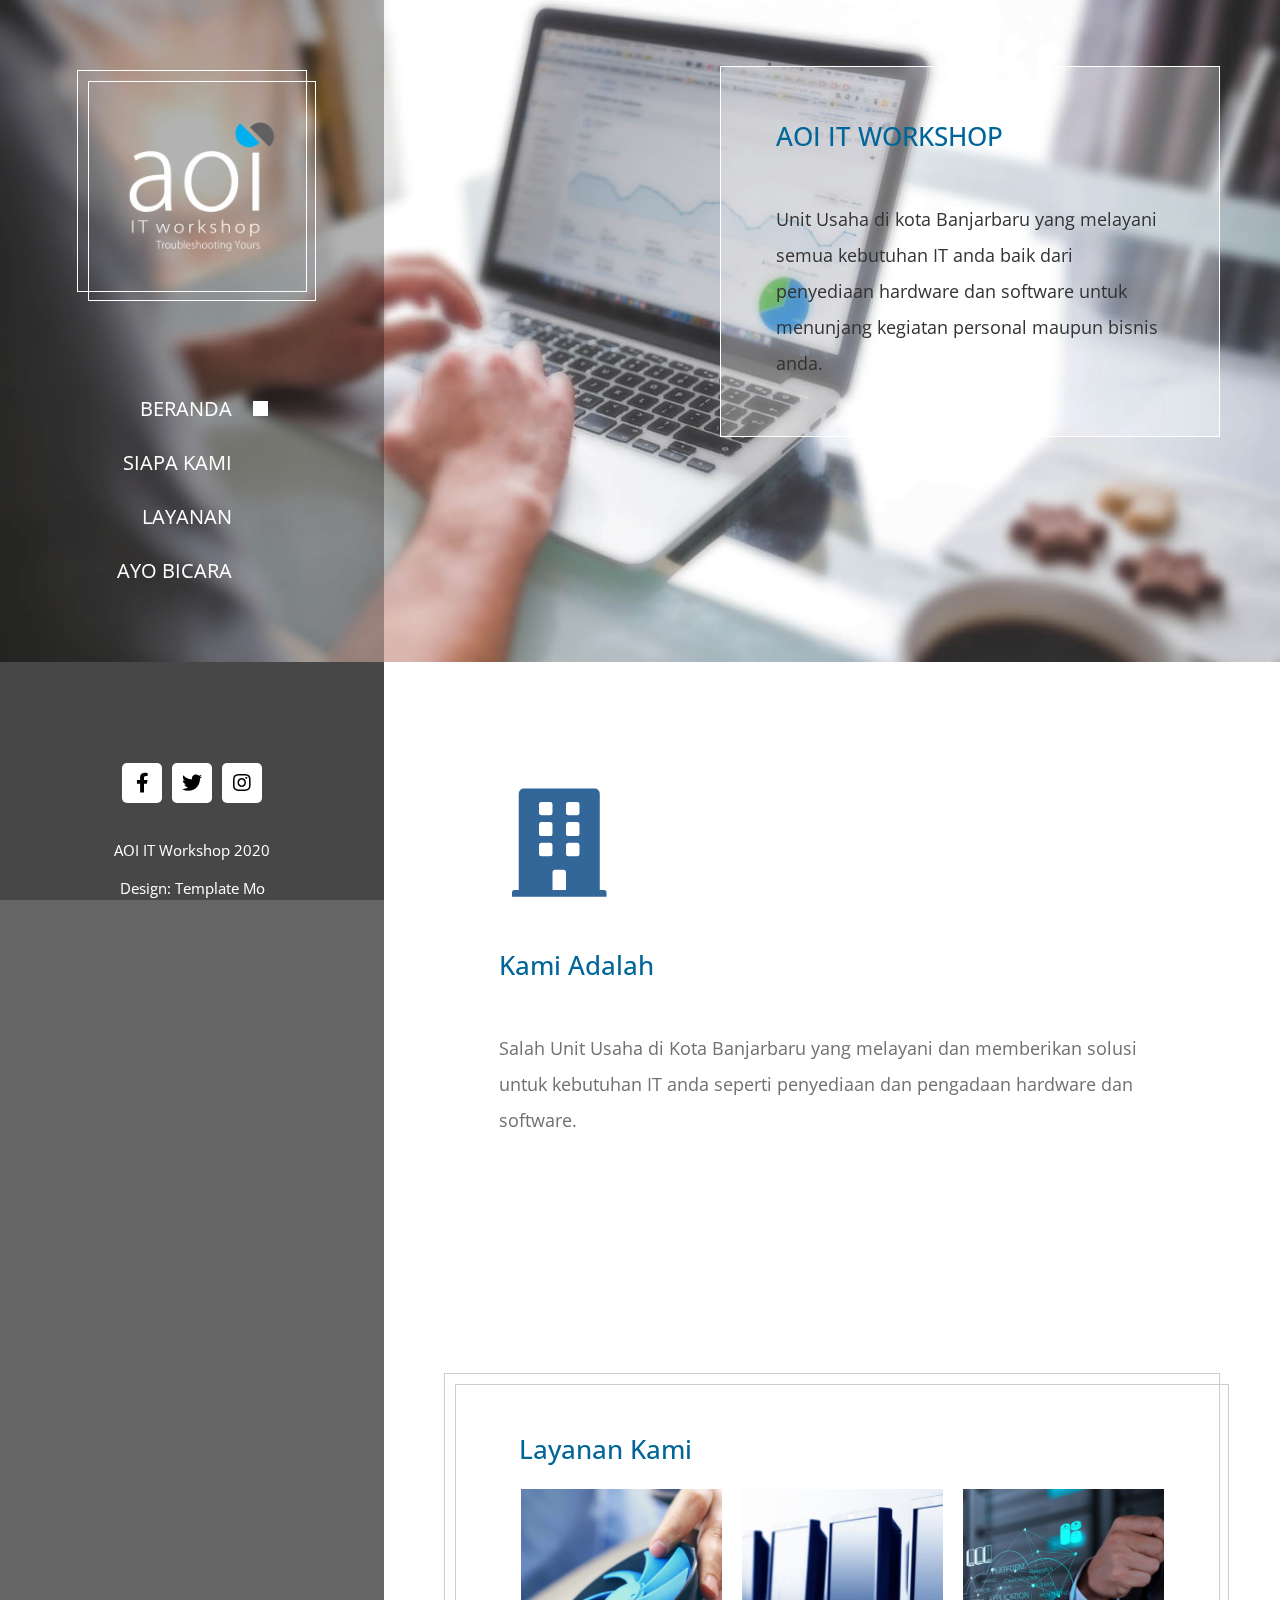
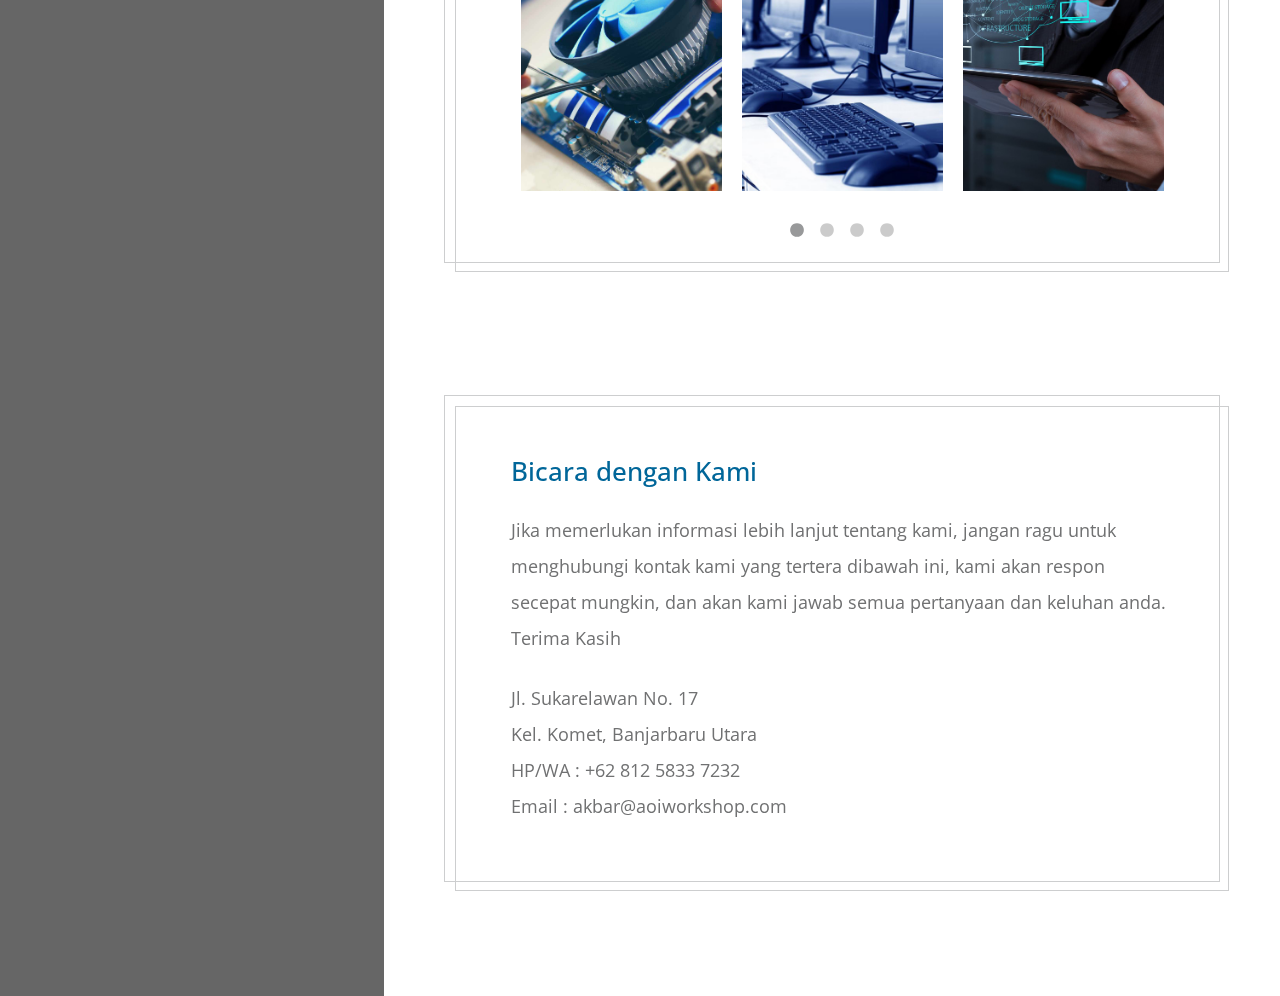
==== aoi2/index.html @ 2fe7e479 "aoi2" ====
<!DOCTYPE html>
<html lang="en">
  <head>
    <link rel="icon" type="image/png" href="img/logo.png">
    <meta charset="UTF-8" />
    <meta name="viewport" content="width=device-width, initial-scale=1.0" />
    <meta http-equiv="X-UA-Compatible" content="ie=edge" />

    <title>AOI IT Workshop</title>
<!--
DREAM PULSE
https://templatemo.com/tm-536-dream-pulse
-->
    <link rel="stylesheet" href="https://fonts.googleapis.com/css?family=Open+Sans:400,600" />
    <link rel="stylesheet" href="css/all.min.css" />
    <link rel="stylesheet" href="css/bootstrap.min.css" />
    <link rel="stylesheet" href="slick/slick.css"/>    
    <link rel="stylesheet" href="slick/slick-theme.css"/>    
    <link rel="stylesheet" href="css/magnific-popup.css">
    <link rel="stylesheet" href="css/templatemo-dream-pulse.css" />
  </head>
  <body>
    <main class="container-fluid">
      <div class="row">        
          <nav id="tmSidebar" class="tm-bg-black-transparent tm-sidebar">
            <button class="navbar-toggler" type="button" aria-label="Toggle navigation">
              <i class="fas fa-bars"></i>
            </button>
            <div class="tm-sidebar-sticky">
              <div class="tm-brand-box">
                <div class="tm-double-border-1">
                  <div class="tm-double-border-2">
                    <h1 class="tm-brand text-uppercase"><img src="img/logo.png" width="150" height="150" /></h1>
                  </div>
                </div>
              </div>

              <ul id="tmMainNav" class="nav flex-column text-uppercase text-right tm-main-nav">
                <li class="nav-item">
                  <a href="#beranda" class="nav-link active">
                    <span class="d-inline-block mr-3">Beranda</span>
                    <span class="d-inline-block tm-white-rect"></span>
                  </a>
                </li>
                <li class="nav-item">
                  <a href="#tentang" class="nav-link">
                    <span class="d-inline-block mr-3">Siapa Kami</span>
                    <span class="d-inline-block tm-white-rect"></span>
                  </a>
                </li>
                <li class="nav-item">
                  <a href="#layanan" class="nav-link">
                    <span class="d-inline-block mr-3">Layanan</span>
                    <span class="d-inline-block tm-white-rect"></span>
                  </a>
                </li>
                <li class="nav-item">
                  <a href="#bicara" class="nav-link">
                    <span class="d-inline-block mr-3">Ayo Bicara</span>
                    <span class="d-inline-block tm-white-rect"></span>
                  </a>
                </li>
              </ul>
              <ul class="nav flex-row tm-social-links">
                <li class="nav-item">
                  <a href="https://www.facebook.com/aoiitworkshop/" class="nav-link tm-social-link">
                    <i class="fab fa-facebook-f"></i>
                  </a>
                </li>
                <li class="nav-item">
                  <a href="https://twitter.com/AOIITWorkshop" class="nav-link tm-social-link">
                    <i class="fab fa-twitter"></i>
                  </a>
                </li>
                <li class="nav-item">
                  <a href="https://www.instagram.com/aoiworkshop/" class="nav-link tm-social-link">
                    <i class="fab fa-instagram"></i>
                  </a>
                </li>
              </ul>
              <footer class="text-center text-white small">
                <p class="mb--0 mb-2">AOI IT Workshop 2020</p>
                <p class="mb-0">Design:
                  <a rel="nofollow" href="https://templatemo.com" class="tm-footer-link">Template Mo</a>
                </p>
              </footer>
            </div>
          </nav>
          
          <main role="main" class="ml-sm-auto col-12">
            <div
              class="parallax-window"
              data-parallax="scroll"
              data-image-src="img/dream-pulse-header.jpg">
              <div class="tm-section-wrap">
                <section id="beranda" class="tm-section">
                    <div class="tm-bg-white-transparent tm-intro">
                        <h2 class="tm-section-title mb-5 text-uppercase tm-color-primary">AOI IT Workshop</h2>
                        <p class="mb-0 tm-color-gray">
                          Unit Usaha di kota Banjarbaru yang melayani semua kebutuhan IT anda baik dari penyediaan hardware dan software untuk menunjang kegiatan personal maupun bisnis anda.
                        </p>
                    </div>              
                </section>
            </div>            
          </div>

          <div class="tm-section-wrap bg-white">
            <section id="tentang" class="row tm-section">
              <div class="col-xl-12">
                <div class="tm-section-half">    
                    <div><i class="fas fa-6x fa-building mb-5 tm-section-icon"></i></div>                        
                    <h2 class="tm-section-title tm-color-primary mb-5">Kami Adalah</h2>
                    <p class="mb-5">
                      Salah Unit Usaha di Kota Banjarbaru yang melayani dan memberikan solusi untuk kebutuhan IT anda seperti penyediaan dan pengadaan hardware dan software.
                    </p>
                    <p>
                      
                      
                    </p>
                </div>
              </div>
              <!-- <div class="col-xl-6">
                <div class="tm-section-half">
                    <div><i class="far fa-6x fa-building mb-5 tm-section-icon"></i></div>
                    <h2 class="tm-section-title tm-color-primary mb-5">Company Profile</h2>
                    <p class="mb-5">
                      You can use this template for your commercial websites or for your clients. 
                      You are NOT allowed to re-post this template as a downloadable ZIP file 
                      on your template collection sites. It is illegal.
                    </p>
                    <p>
                      Suspendisse fermentum orci eget lorem euismod suscipit. Morbi
                      condimentum odio metus, at finibus dolor sollicitudin quis.
                      Curabitur eu congue erat.
                    </p>
                </div>
              </div> -->
            </section>
          </div>
            
          <div class="tm-section-wrap bg-white">
            <section id="layanan" class="row tm-section">
              <div class="col-12">
                <div class="w-100 tm-double-border-1 tm-border-gray">
                    <div class="tm-double-border-2 tm-border-gray tm-box-pad">
                      <div class="tm-gallery-wrap">
                          <h2 class="tm-color-primary tm-section-title mb-4 ml-2">Layanan Kami</h2>
                          <div class="tm-gallery">
                            <div class="tm-gallery-item">
                              <figure class="effect-bubba">
                                <img src="img/gallery/01.jpg" alt="Our Work Image" class="img-fluid">
                                <figcaption>
                                  <h2>Jasa <span>Teknisi</span></h2>
                                  <p>Melayani jasa perbaikan komputer dan barang IT anda yang lain.</p>
                                  <a href="img/gallery/01.jpg">View more</a>
                                </figcaption>
                              </figure>
                            </div>
                            <div class="tm-gallery-item">                        
                              <figure class="effect-bubba">
                                <img src="img/gallery/02.jpg" alt="Our Work Image" class="img-fluid">
                                <figcaption>
                                  <h2><span>Hardware</span></h2>
                                  <p> Melayani kebutuhan dalam bentuk penyediaan hardware</p>
                                  <a href="img/gallery/02.jpg">View more</a>
                                </figcaption>
                              </figure>
                            </div>
                            <div class="tm-gallery-item">
                              <figure class="effect-bubba">
                                <img src="img/gallery/03.jpg" alt="Our Work Image" class="img-fluid">
                                <figcaption>
                                  <h2> <span>Software</span></h2>
                                  <p>Pembuatan software untuk keperluan personal atau institusi anda</p>
                                  <a href="img/gallery/03.jpg">View more</a>
                                </figcaption>
                              </figure>
                            </div>
                            <div class="tm-gallery-item">
                              <figure class="effect-bubba">
                                <img src="img/gallery/04.jpg" alt="Our Work Image" class="img-fluid">
                                <figcaption>
                                  <h2><span>Konsultasi</span></h2>
                                  <p>Melayani jasa panggilan untuk konsultasi maupun reparasi ditempat anda</p>
                                  <a href="img/gallery/04.jpg">View more</a>
                                </figcaption>
                              </figure>
                            </div>

                          </div>
                      </div>                        
                    </div>                  
                  </div>     
              </div>         
            </section>
          </div>
            
          <div class="tm-section-wrap bg-white">
            <section id="bicara" class="row tm-section">
                <div class="col-xl-12 mb-5">
                  <div class="tm-double-border-1 tm-border-gray">
                    <div class="tm-double-border-2 tm-border-gray tm-box-pad">
                        <h2 class="tm-color-primary tm-section-title mb-4">Bicara dengan Kami</h2>
                        <p class="mb-4">
                          Jika memerlukan informasi lebih lanjut tentang kami, jangan ragu untuk menghubungi kontak kami yang tertera dibawah ini, kami akan respon secepat mungkin, dan akan kami jawab semua pertanyaan dan keluhan anda.
                          Terima Kasih
                        </p>
                        <p class="mb-3">
                          Jl. Sukarelawan No. 17<br>
                          Kel. Komet, Banjarbaru Utara<br>
                          HP/WA : +62 812 5833 7232 <br>
                          Email : akbar@aoiworkshop.com
                        </p>
                    </div>                    
                  </div>                  
                </div>
                <!-- <div class="col-xl-6 mb-5">
                  <div class="tm-contact-form-wrap">
                    <form action="" method="POST" class="tm-contact-form">
                        <div class="form-group">
                          <input type="text" id="contact_name" name="contact_name" class="form-control rounded-0 border-top-0 border-right-0 border-left-0" placeholder="Your Name" required="" />
                        </div>
                        <div class="form-group">
                          <input type="email" id="contact_email" name="contact_email" class="form-control rounded-0 border-top-0 border-right-0 border-left-0" placeholder="Your Email" required="" />
                        </div>
                
                        <div class="form-group">
                          <textarea rows="4" id="contact_message" name="contact_message" class="form-control rounded-0 border-top-0 border-right-0 border-left-0" placeholder="Message..." required=""></textarea>
                        </div>
                
                        <div class="form-group mb-0">
                          <button type="submit" class="btn rounded-0 d-block ml-auto tm-btn-primary">
                            SEND
                          </button>
                        </div>
                      </form>
                  </div>                    
                </div> -->
              </section>
          </div>
        </main>        
      </div>
    </div>
    <script src="js/jquery.min.js"></script>
    <script src="js/jquery.singlePageNav.min.js"></script>
    <script src="js/parallax.min.js"></script>
    <script src="slick/slick.min.js"></script>
    <script src="js/jquery.magnific-popup.min.js"></script>
    <script src="js/templatemo-scripts.js"></script>
  </body>
</html>
---- aoi2/css/templatemo-dream-pulse.css ----
/*

DREAM PULSE

https://templatemo.com/tm-536-dream-pulse

*/

body {
  font-family: "Open Sans", Arial, Helvetica, sans-serif;
  font-size: 18px;
  font-weight: 400;
  overflow-x: hidden;
  color: #707172;
  background-color: #666;
}

p {
  line-height: 2;
}

a {
  transition: all 0.3s ease;
}

.container-fluid {
  padding-left: 0;
  padding-right: 0;
}

.small {
  font-size: 0.95rem;
}

.tm-color-primary {
  color: #069;
}

.tm-color-gray {
  color: #333;
}

.tm-bg-black-transparent {
  background-color: rgba(0, 0, 0, 0.3);
}

.tm-bg-white-transparent {
  background-color: rgba(255, 255, 255, 0.3);
  border: 1px solid white;
}

.tm-intro {
  max-width: 500px;
  width: 100%;
  padding: 55px;
  margin-right: 0;
  margin-left: auto;
}

.tm-section-title {
  font-size: 1.6rem;
}

.parallax-window {
  min-height: 662px;
  background: transparent;
}

.tm-section {
  display: flex;
  align-items: center;
  height: auto;
  max-width: 1275px;
  padding: 66px 60px;
}

#intro {
  min-height: 100vh;
  max-width: none;
}

.tm-brand {
  font-size: 2.6rem;
}

.tm-brand-box {
  box-sizing: content-box;
  width: 100%;
  max-width: 230px;
  min-height: 160px;
  color: white;
  text-align: center;
  margin: 70px auto 90px;
}

.tm-double-border-1,
.tm-double-border-2 {
  border: 1px solid #fff;
  position: relative;
}

.tm-double-border-2 {
  top: 10px;
  left: 10px;
}

.tm-border-gray {
  border-color: #cdcecf;
}

.tm-box-pad {
  padding: 50px 55px;
}

.tm-brand {
  padding: 30px;
}

.tm-sidebar {
  position: fixed;
  top: 0;
  bottom: 0;
  left: 0;
  z-index: 100;
  padding-left: 70px;
  padding-right: 70px;
  width: 400px;
  max-width: 400px;
}

/* Hide scrollbar */
.tm-sidebar {
  overflow-y: scroll;
  scrollbar-width: none; /* Firefox */
  -ms-overflow-style: none; /* IE 10+ */
}
.tm-sidebar::-webkit-scrollbar {
  /* WebKit */
  width: 0;
  height: 0;
}

.tm-sidebar-sticky {
  display: flex;
  flex-direction: column;
  align-items: center;
  justify-content: center;
}

.tm-section-wrap {
  width: calc(100% - 400px);
  margin-left: auto;
  margin-right: 0;
}

.tm-main-nav > li > a {
  color: white;
}

.tm-main-nav {
  margin-bottom: 160px;
}

.tm-white-rect {
  display: block;
  width: 15px;
  height: 15px;
  background-color: white;
}

.nav-link {
  font-size: 1.25rem;
  padding-top: 12px;
  padding-bottom: 12px;
}

.nav-link .tm-white-rect {
  opacity: 0;
  transition: all 0.3s ease;
}

.nav-link.current .tm-white-rect,
.nav-link:hover .tm-white-rect {
  opacity: 1;
}

.tm-main-nav .nav-link:hover {
  animation-name: blinker;
  animation-duration: 0.5s;
  animation-timing-function: ease-in-out;
  animation-iteration-count: infinite;
}

@keyframes blinker {
  0% {
    opacity: 1;
  }
  50% {
    opacity: 0.1;
  }
  100% {
    opacity: 1;
  }
}

.tm-social-links {
  margin-bottom: 27px;
}

.tm-social-link {
  width: 40px;
  height: 40px;
  color: black;
  background-color: white;
  margin: 8px;
  border-radius: 5px;
  padding: 0;
  display: flex;
  align-items: center;
  justify-content: center;
}

.tm-social-link:hover,
.tm-social-link:focus {
  background-color: #069;
  color: white;
}

.tm-footer-link {
  color: white;
}

.tm-footer-link:hover {
  color: #F93;
  text-decoration: none;
}

.tm-section-half {
  padding: 55px;
}

.tm-section-icon {
  color: #369;
  width: 120px;
  height: 120px;
  display: flex;
  align-items: center;
  justify-content: center;
}

/* Our Work */

.tm-gallery-wrap {
  max-width: 1040px;
  margin-left: auto;
  margin-right: auto;
}

@media (max-width: 1600px) {
  .tm-gallery-wrap {
    max-width: 780px;
  }
}

@media (max-width: 1200px) {
  .tm-gallery-wrap {
    max-width: 520px;
  }
}

@media (max-width: 991px) {
  .tm-gallery-wrap {
    max-width: 780px;
  }
}

@media (max-width: 767px) {
  .tm-gallery-wrap {
    max-width: 520px;
  }
}

@media (max-width: 480px) {
  .tm-gallery-wrap {
    max-width: 260px;
  }
}

.tm-gallery-item {
  padding-left: 10px;
  padding-right: 10px;
}

.slick-dots {
  bottom: -50px;
}

.slick-dots li button:before {
  font-size: 16px;
  opacity: 0.2;
}

.slick-dots li.slick-active button:before {
  color: #98999a;
  opacity: 1;
}

/* 
  Gallery Item Hover Effect
  https://tympanus.net/codrops/2014/06/19/ideas-for-subtle-hover-effects/
*/

/* Common style */
.tm-gallery-item figure {
  position: relative;
  float: left;
  overflow: hidden;
  margin-bottom: 0;
  background: #3085a3;
  text-align: center;
  cursor: pointer;
}

.tm-gallery-item figure img {
  position: relative;
  display: block;
  min-height: 100%;
  max-width: 100%;
  opacity: 0.8;
}

.tm-gallery-item figure figcaption {
  padding: 1em;
  color: #fff;
  text-transform: uppercase;
  font-size: 1.25em;
  -webkit-backface-visibility: hidden;
  backface-visibility: hidden;
}

.tm-gallery-item figure figcaption::before,
.tm-gallery-item figure figcaption::after {
  pointer-events: none;
}

.tm-gallery-item figure figcaption,
.tm-gallery-item figure figcaption > a {
  position: absolute;
  top: 0;
  left: 0;
  width: 100%;
  height: 100%;
  display: flex;
  flex-direction: column;
  justify-content: center;
}

/* Anchor will cover the whole item by default */
/* For some effects it will show as a button */
.tm-gallery-item figure figcaption > a {
  z-index: 1000;
  text-indent: 200%;
  white-space: nowrap;
  font-size: 0;
  opacity: 0;
}

.tm-gallery-item figure h2 {
  word-spacing: -0.15em;
  font-weight: 300;
}

.tm-gallery-item figure h2 span {
  font-weight: 800;
}

.tm-gallery-item figure h2,
.tm-gallery-item figure p {
  margin: 0;
}

.tm-gallery-item figure p {
  letter-spacing: 1px;
  font-size: 68.5%;
}

/*---------------*/
/***** Bubba *****/
/*---------------*/

figure.effect-bubba {
  background: #069;
}

figure.effect-bubba img {
  opacity: 1;
  -webkit-transition: opacity 0.35s;
  transition: opacity 0.35s;
}

figure.effect-bubba:hover img {
  opacity: 0.4;
}

figure.effect-bubba figcaption::before,
figure.effect-bubba figcaption::after {
  position: absolute;
  top: 15px;
  right: 15px;
  bottom: 15px;
  left: 15px;
  content: "";
  opacity: 0;
  -webkit-transition: opacity 0.35s, -webkit-transform 0.35s;
  transition: opacity 0.35s, transform 0.35s;
}

figure.effect-bubba figcaption::before {
  border-top: 1px solid #fff;
  border-bottom: 1px solid #fff;
  -webkit-transform: scale(0, 1);
  transform: scale(0, 1);
}

figure.effect-bubba figcaption::after {
  border-right: 1px solid #fff;
  border-left: 1px solid #fff;
  -webkit-transform: scale(1, 0);
  transform: scale(1, 0);
}

figure.effect-bubba h2 {
  font-size: 1.5rem;
  margin-bottom: 30px;
  opacity: 0;
  -webkit-transition: -webkit-transform 0.35s;
  transition: transform 0.35s;
  -webkit-transform: translate3d(0, -20px, 0);
  transform: translate3d(0, -20px, 0);
}

figure.effect-bubba p {
  width: 100%;
  padding: 10px;
  opacity: 0;
  -webkit-transition: opacity 0.35s, -webkit-transform 0.35s;
  transition: opacity 0.35s, transform 0.35s;
  -webkit-transform: translate3d(0, 20px, 0);
  transform: translate3d(0, 20px, 0);
}

figure.effect-bubba:hover figcaption::before,
figure.effect-bubba:hover figcaption::after {
  opacity: 1;
  -webkit-transform: scale(1);
  transform: scale(1);
}

figure.effect-bubba:hover h2,
figure.effect-bubba:hover p {
  opacity: 1;
  -webkit-transform: translate3d(0, 0, 0);
  transform: translate3d(0, 0, 0);
}

/* Clients */
.tm-section-pad {
  padding-left: 50px;
  padding-right: 50px;
}

.tm-clients-images {
  max-width: 1040px;
}

.tm-w-80 {
  max-width: 80%;
}

.tm-flex-item-left {
  align-self: flex-start;
}

.tm-img-wrap {
  padding: 10px;
}

.tm-img-wrap a {
  display: flex;
  align-items: center;
  justify-content: center;
  border: 1px solid #ccc;
  border-radius: 5px;
  padding: 15px;
  width: 240px;
  height: 120px;
}

.tm-contact-form-wrap {
  display: flex;
  align-items: center;
  justify-content: center;
}

.tm-contact-form {
  max-width: 305px;
  width: 100%;
}

.form-group {
  margin-bottom: 40px;
}

.tm-btn-primary {
  color: #707172;
  border-bottom: 1px solid #cdcecf;
  padding: 10px 18px;
  position: relative;
}

.tm-btn-primary:hover,
.tm-btn-primary:active {
  color: #fff;
  background-color: #999;
}

.tm-btn-primary:after {
  width: 100%;
  height: 0%;
  top: 0;
  left: 0;
  background: #cdcecf;
  content: "";
  position: absolute;
  z-index: -1;
  -webkit-transition: all 0.3s;
  -moz-transition: all 0.3s;
  transition: all 0.3s;
}

.tm-btn-primary:hover:after,
.tm-btn-primary:active:after {
  height: 100%;
}

.form-control:focus {
  outline: none;
  box-shadow: none;
}

@media (max-width: 1600px) {
  .tm-sidebar {
    width: 30%;
    max-width: none;
    padding-left: 30px;
    padding-right: 30px;
  }

  .tm-social-link {
    margin: 5px;
  }

  .tm-section-wrap {
    width: 70%;
  }

  .tm-img-wrap a {
    width: 100%;
    height: 100%;
  }
}

.navbar-toggler {
  display: none;
}

@media (max-width: 991px) {
  .tm-bg-black-transparent {
    background-color: rgba(0, 0, 0, 0.5);
  }

  .tm-brand-box {
    margin-top: 30px;
    margin-bottom: 30px;
    max-width: 200px;
    min-height: 100px;
  }

  .tm-brand {
    padding: 20px 30px;
  }

  .tm-main-nav {
    margin-bottom: 60px;
  }

  .tm-social-links {
    margin-bottom: 30px;
  }

  footer p {
    line-height: 1;
  }

  .tm-sidebar {
    width: 250px;
    left: -250px;
    padding: 15px;
    transition: all 0.3s ease;
  }

  .navbar-toggler {
    display: block;
    position: fixed;
    left: 0;
    top: 0;
    background-color: rgba(0, 0, 0, 0.5);
    color: white;
    padding: 10px 15px;
    transition: all 0.3s ease;
    border-radius: 0;
    border-top-right-radius: 5px;
    border-bottom-right-radius: 5px;
    top: 5px;
  }

  .navbar-toggler:focus {
    outline: none;
  }

  .tm-sidebar.show {
    left: 0;
  }

  .tm-sidebar.show .navbar-toggler {
    left: 250px;
  }

  .tm-section-wrap {
    width: 100%;
  }

  figure.effect-bubba h2 {
    font-size: 1.1rem;
    margin-bottom: 25px;
  }

  .tm-gallery-item figure p {
    font-size: 63%;
    padding: 0;
    line-height: 1.5;
  }
}

@media (max-width: 767px) {
  .tm-section {
    padding: 30px;
  }
}

@media (max-width: 554px) {
  .tm-section {
    padding: 15px;
  }
}

@media (max-width: 383px) {
  .slick-dots {
    bottom: -40px;
  }

  .tm-box-pad {
    padding: 50px 30px;
  }
}
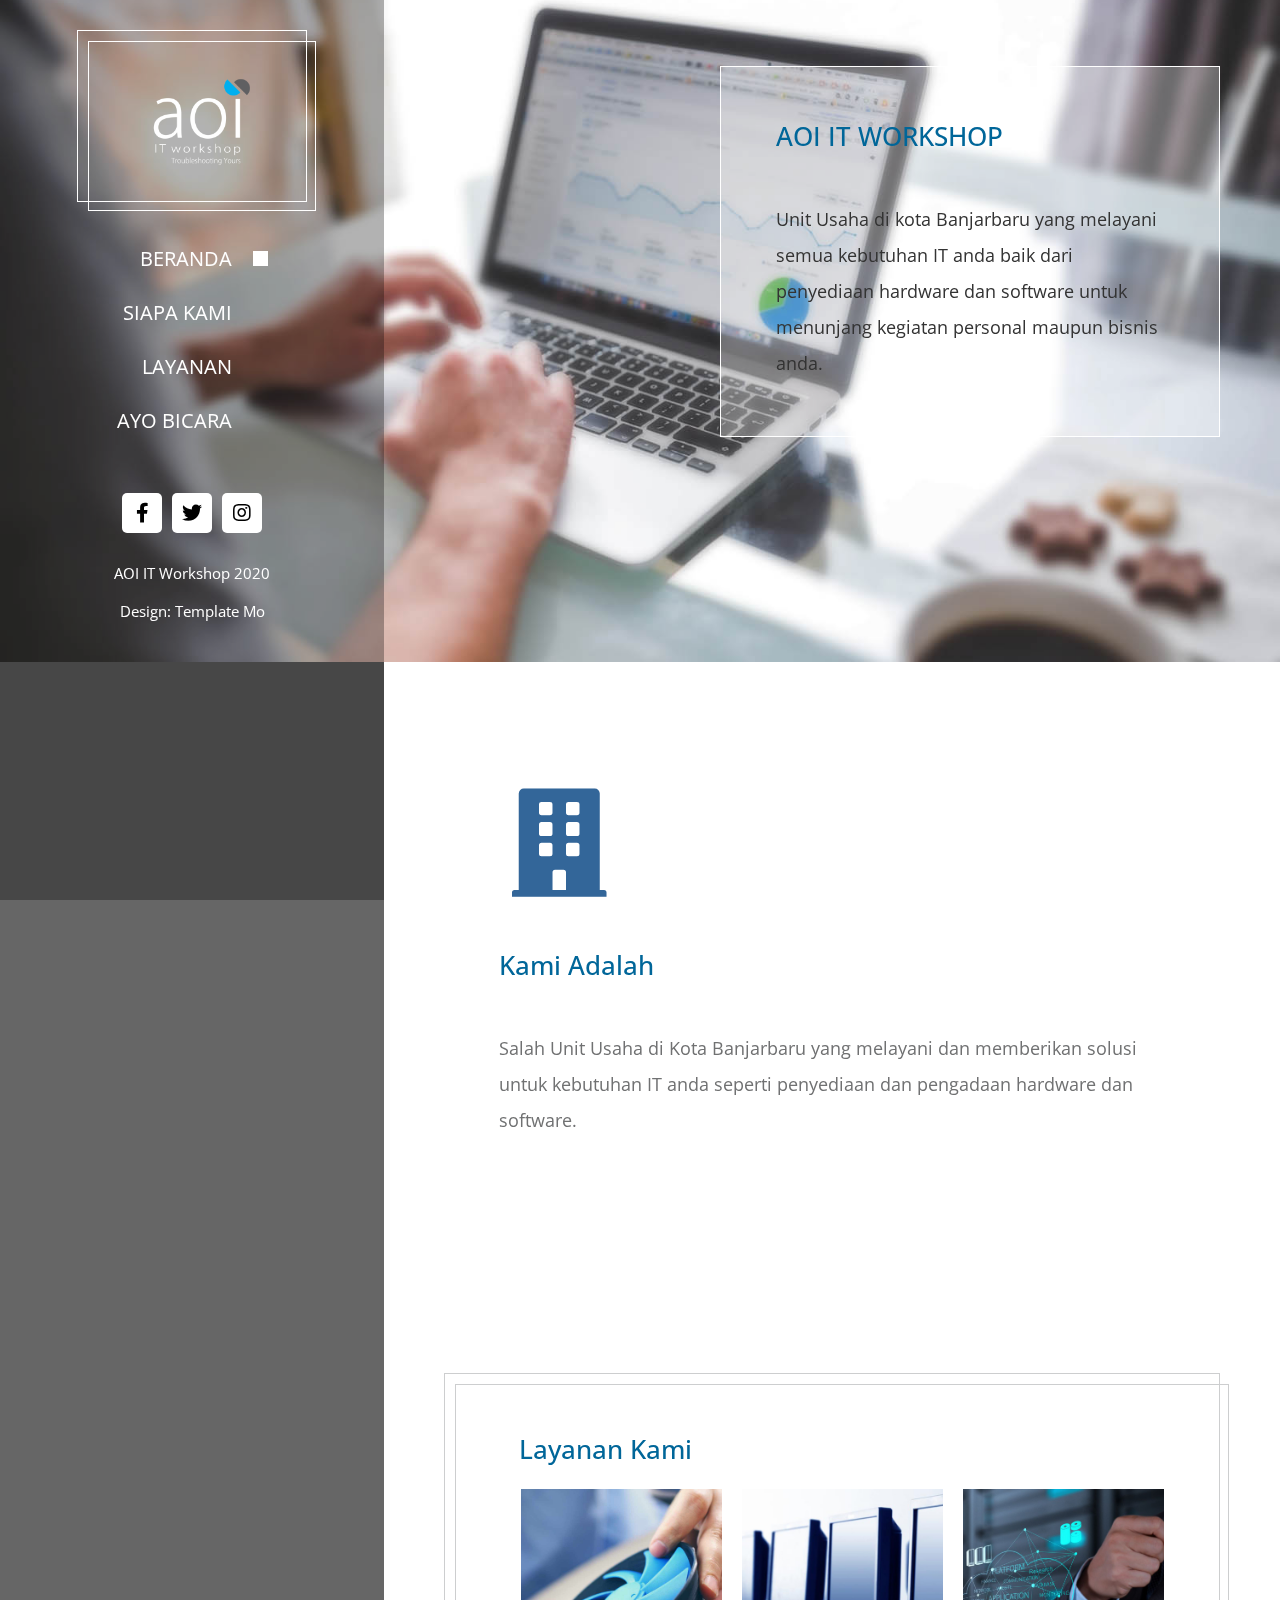
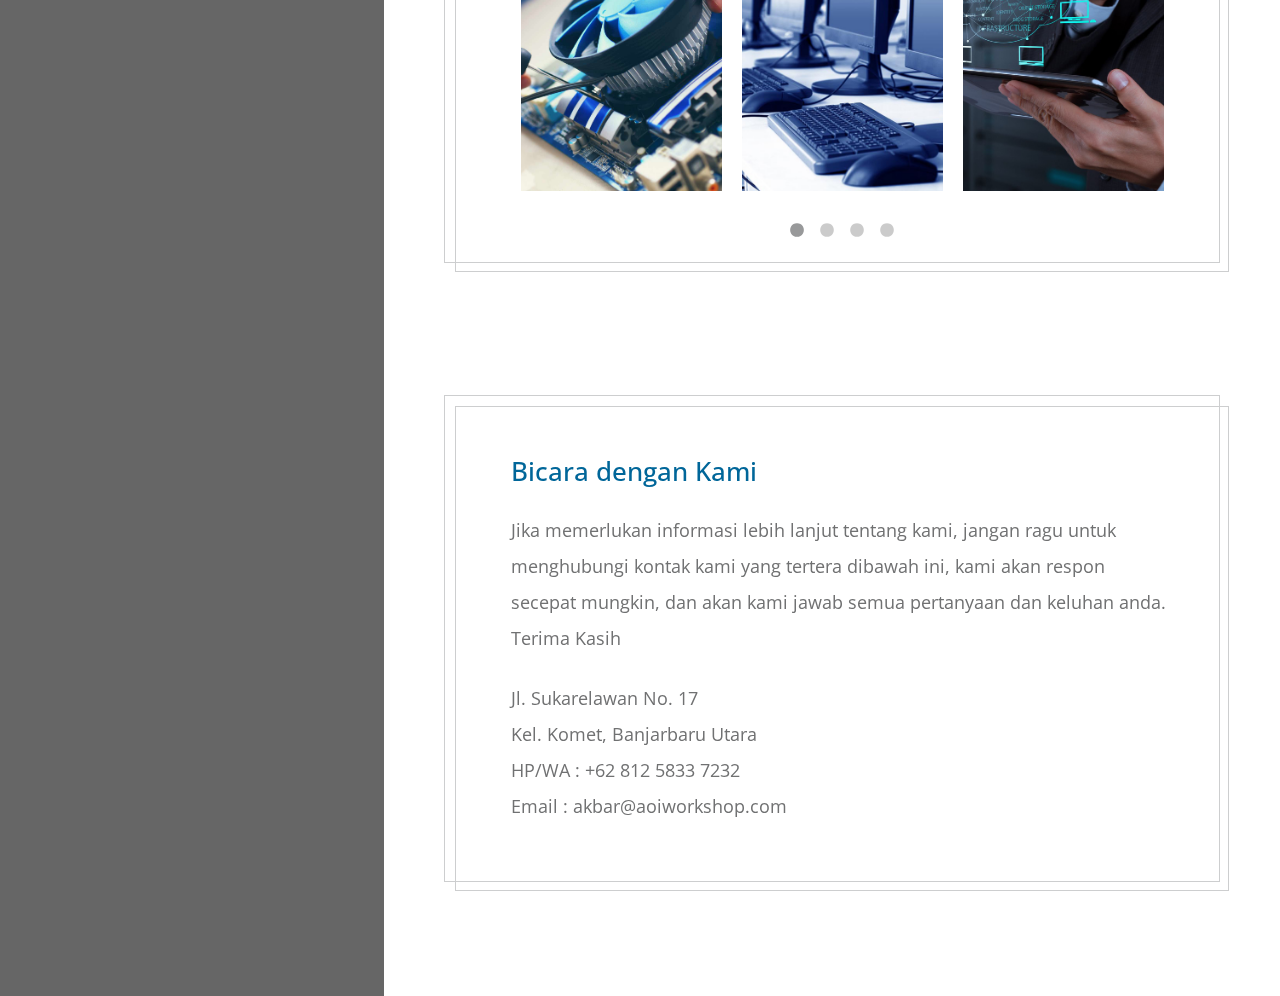
==== commit f897bd36: "edit sidebar" ====
--- a/aoi2/index.html
+++ b/aoi2/index.html
@@ -30,7 +30,7 @@
               <div class="tm-brand-box">
                 <div class="tm-double-border-1">
                   <div class="tm-double-border-2">
-                    <h1 class="tm-brand text-uppercase"><img src="img/logo.png" width="150" height="150" /></h1>
+                    <h1 class="tm-brand text-uppercase"><img src="img/logo.png" width="100" height="100" /></h1>
                   </div>
                 </div>
               </div>
--- a/aoi2/css/templatemo-dream-pulse.css
+++ b/aoi2/css/templatemo-dream-pulse.css
@@ -90,7 +90,7 @@
   min-height: 160px;
   color: white;
   text-align: center;
-  margin: 70px auto 90px;
+  margin: 30px auto 30px;
 }
 
 .tm-double-border-1,
@@ -121,11 +121,14 @@
   top: 0;
   bottom: 0;
   left: 0;
-  z-index: 100;
-  padding-left: 70px;
-  padding-right: 70px;
-  width: 400px;
-  max-width: 400px;
+  z-index: 1;
+  padding-left: 40px;
+  padding-right: 40px;
+  width: 300px;
+  max-width: 300px;
+
+  overflow-x: hidden; /* Disable horizontal scroll */
+
 }
 
 /* Hide scrollbar */
@@ -158,7 +161,7 @@
 }
 
 .tm-main-nav {
-  margin-bottom: 160px;
+  margin-bottom: 40px;
 }
 
 .tm-white-rect {
@@ -204,7 +207,7 @@
 }
 
 .tm-social-links {
-  margin-bottom: 27px;
+  margin-bottom: 20px;
 }
 
 .tm-social-link {
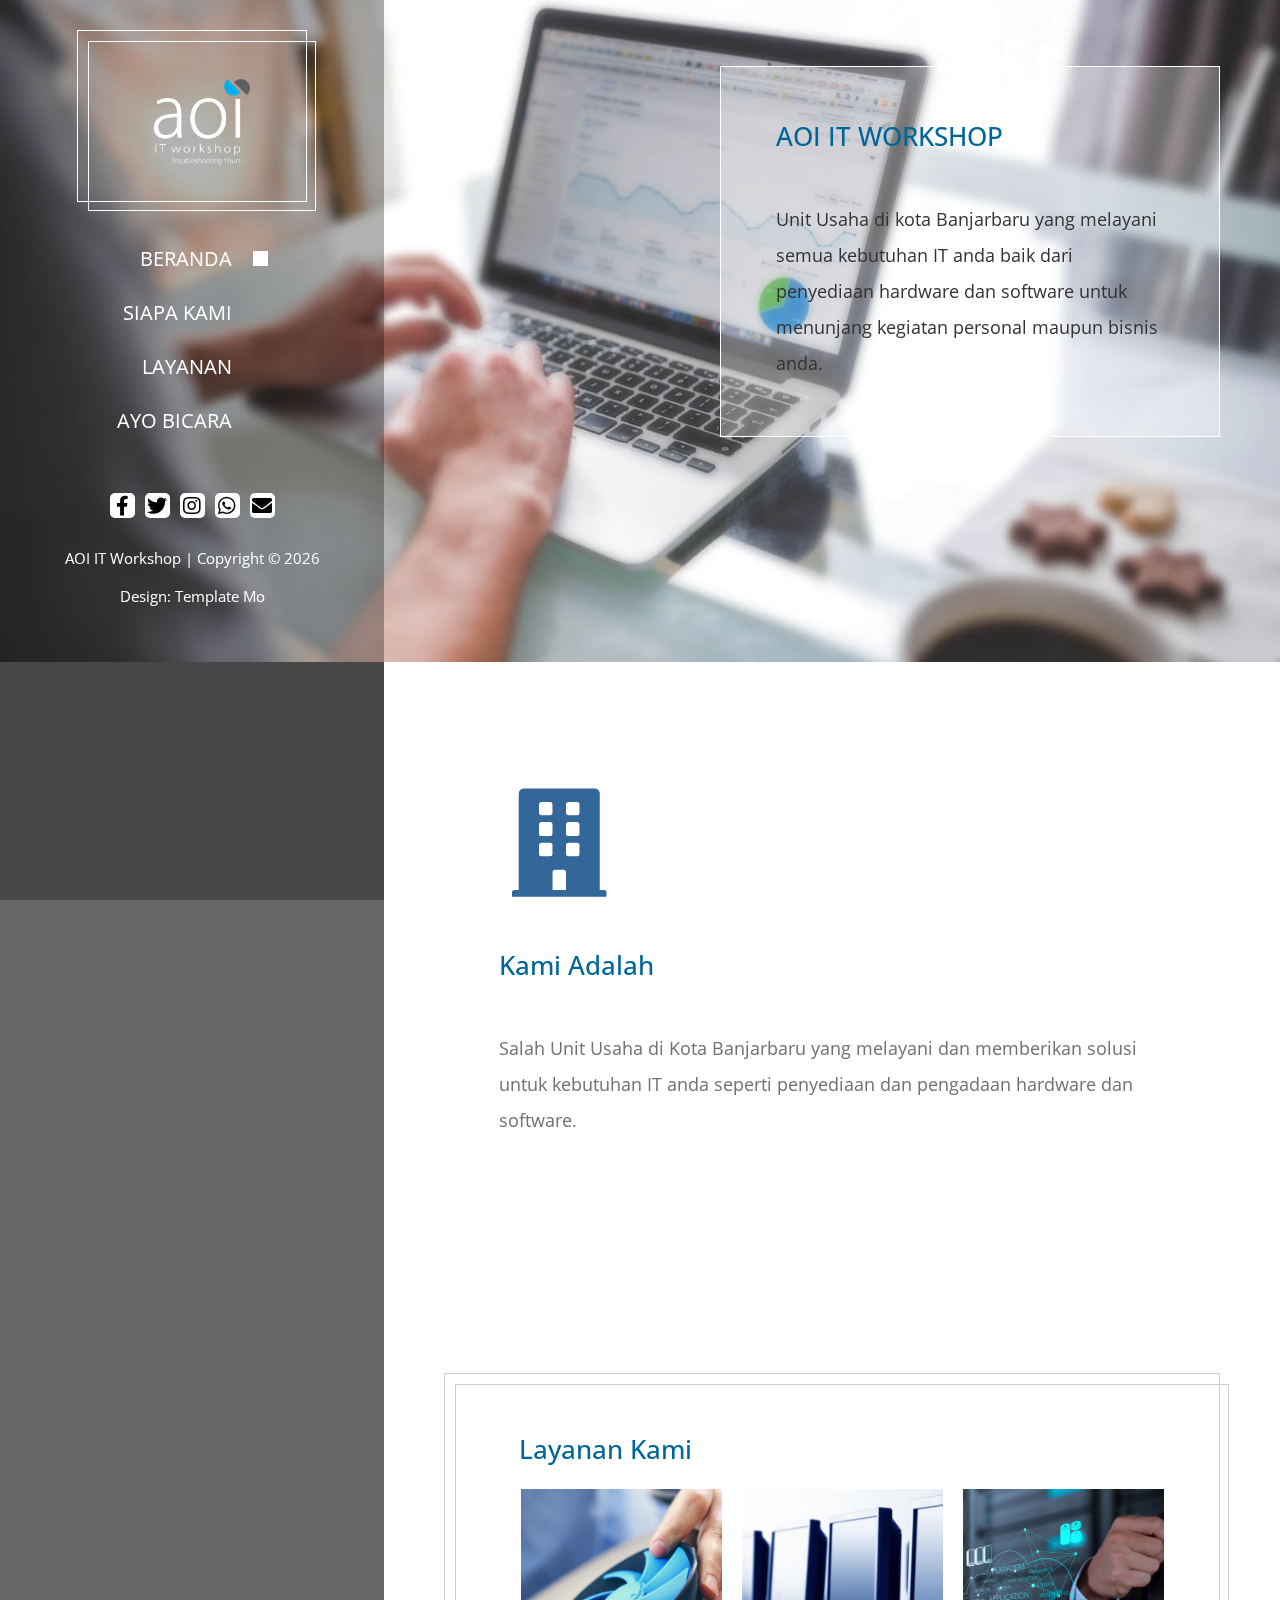
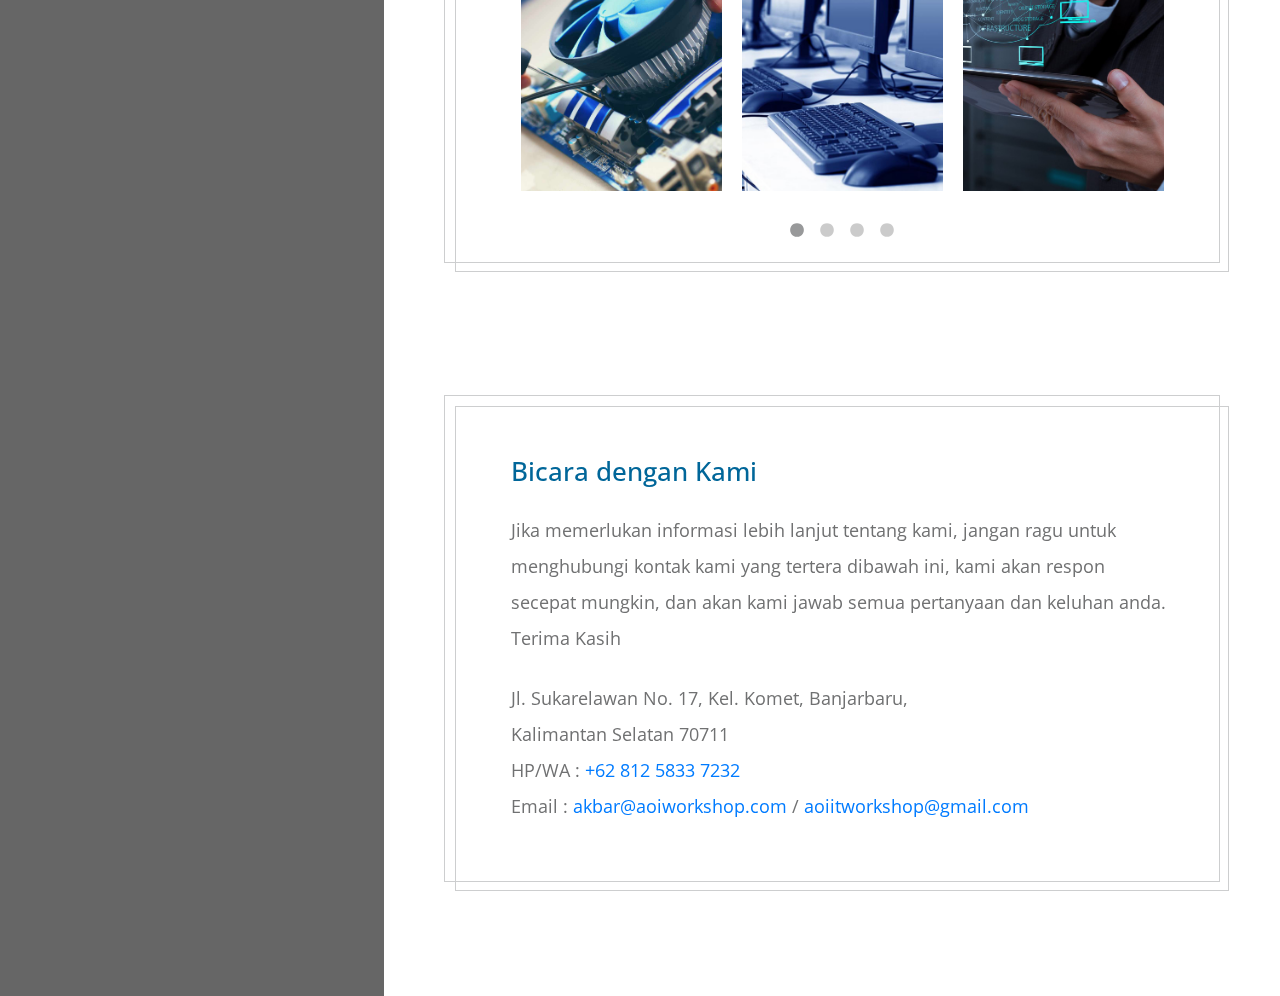
==== commit d6be81d7: "sosial link" ====
--- a/aoi2/index.html
+++ b/aoi2/index.html
@@ -63,23 +63,36 @@
               </ul>
               <ul class="nav flex-row tm-social-links">
                 <li class="nav-item">
-                  <a href="https://www.facebook.com/aoiitworkshop/" class="nav-link tm-social-link">
+                  <a href="https://www.facebook.com/aoiitworkshop/" target="_newtab" class="nav-link tm-social-link">
                     <i class="fab fa-facebook-f"></i>
                   </a>
                 </li>
                 <li class="nav-item">
-                  <a href="https://twitter.com/AOIITWorkshop" class="nav-link tm-social-link">
+                  <a href="https://twitter.com/AOIITWorkshop" target="_newtab" class="nav-link tm-social-link">
                     <i class="fab fa-twitter"></i>
                   </a>
                 </li>
                 <li class="nav-item">
-                  <a href="https://www.instagram.com/aoiworkshop/" class="nav-link tm-social-link">
+                  <a href="https://www.instagram.com/aoiworkshop/" target="_newtab" class="nav-link tm-social-link">
                     <i class="fab fa-instagram"></i>
+                  </a>
+                </li>
+                <li class="nav-item">
+                  <a href="https://wa.me/6281258337232/" target="_newtab" class="nav-link tm-social-link">
+                    <i class="fab fa-whatsapp"></i>
+                  </a>
+                </li>
+                <li class="nav-item">
+                  <a href="mailto: akbar@aoiworkshop.com" target="_newtab" class="nav-link tm-social-link">
+                    <i class="fa fa-envelope"></i>
                   </a>
                 </li>
               </ul>
               <footer class="text-center text-white small">
-                <p class="mb--0 mb-2">AOI IT Workshop 2020</p>
+                <p class="mb--0 mb-2"> <a rel="nofollow" href="#" class="tm-footer-link">AOI IT Workshop</a> | Copyright &copy; <script type="text/javascript">
+                  document.write(new Date().getFullYear());
+                  </script></p>
+                
                 <p class="mb-0">Design:
                   <a rel="nofollow" href="https://templatemo.com" class="tm-footer-link">Template Mo</a>
                 </p>
@@ -206,10 +219,10 @@
                           Terima Kasih
                         </p>
                         <p class="mb-3">
-                          Jl. Sukarelawan No. 17<br>
-                          Kel. Komet, Banjarbaru Utara<br>
-                          HP/WA : +62 812 5833 7232 <br>
-                          Email : akbar@aoiworkshop.com
+                          Jl. Sukarelawan No. 17, Kel. Komet, Banjarbaru, <br> Kalimantan Selatan 70711<br>
+                          HP/WA :  <a href="https://wa.me/6281258337232/" target="_newtab">+62 812 5833 7232</a><br>
+                          Email :  <a href="mailto: akbar@aoiworkshop.com" target="_newtab" >akbar@aoiworkshop.com</a> / <a href="mailto: aoiitworkshop@gmail.com" target="_newtab" >aoiitworkshop@gmail.com</a>
+
                         </p>
                     </div>                    
                   </div>                  
--- a/aoi2/css/templatemo-dream-pulse.css
+++ b/aoi2/css/templatemo-dream-pulse.css
@@ -211,8 +211,8 @@
 }
 
 .tm-social-link {
-  width: 40px;
-  height: 40px;
+  width: 25px;
+  height: 25px;
   color: black;
   background-color: white;
   margin: 8px;
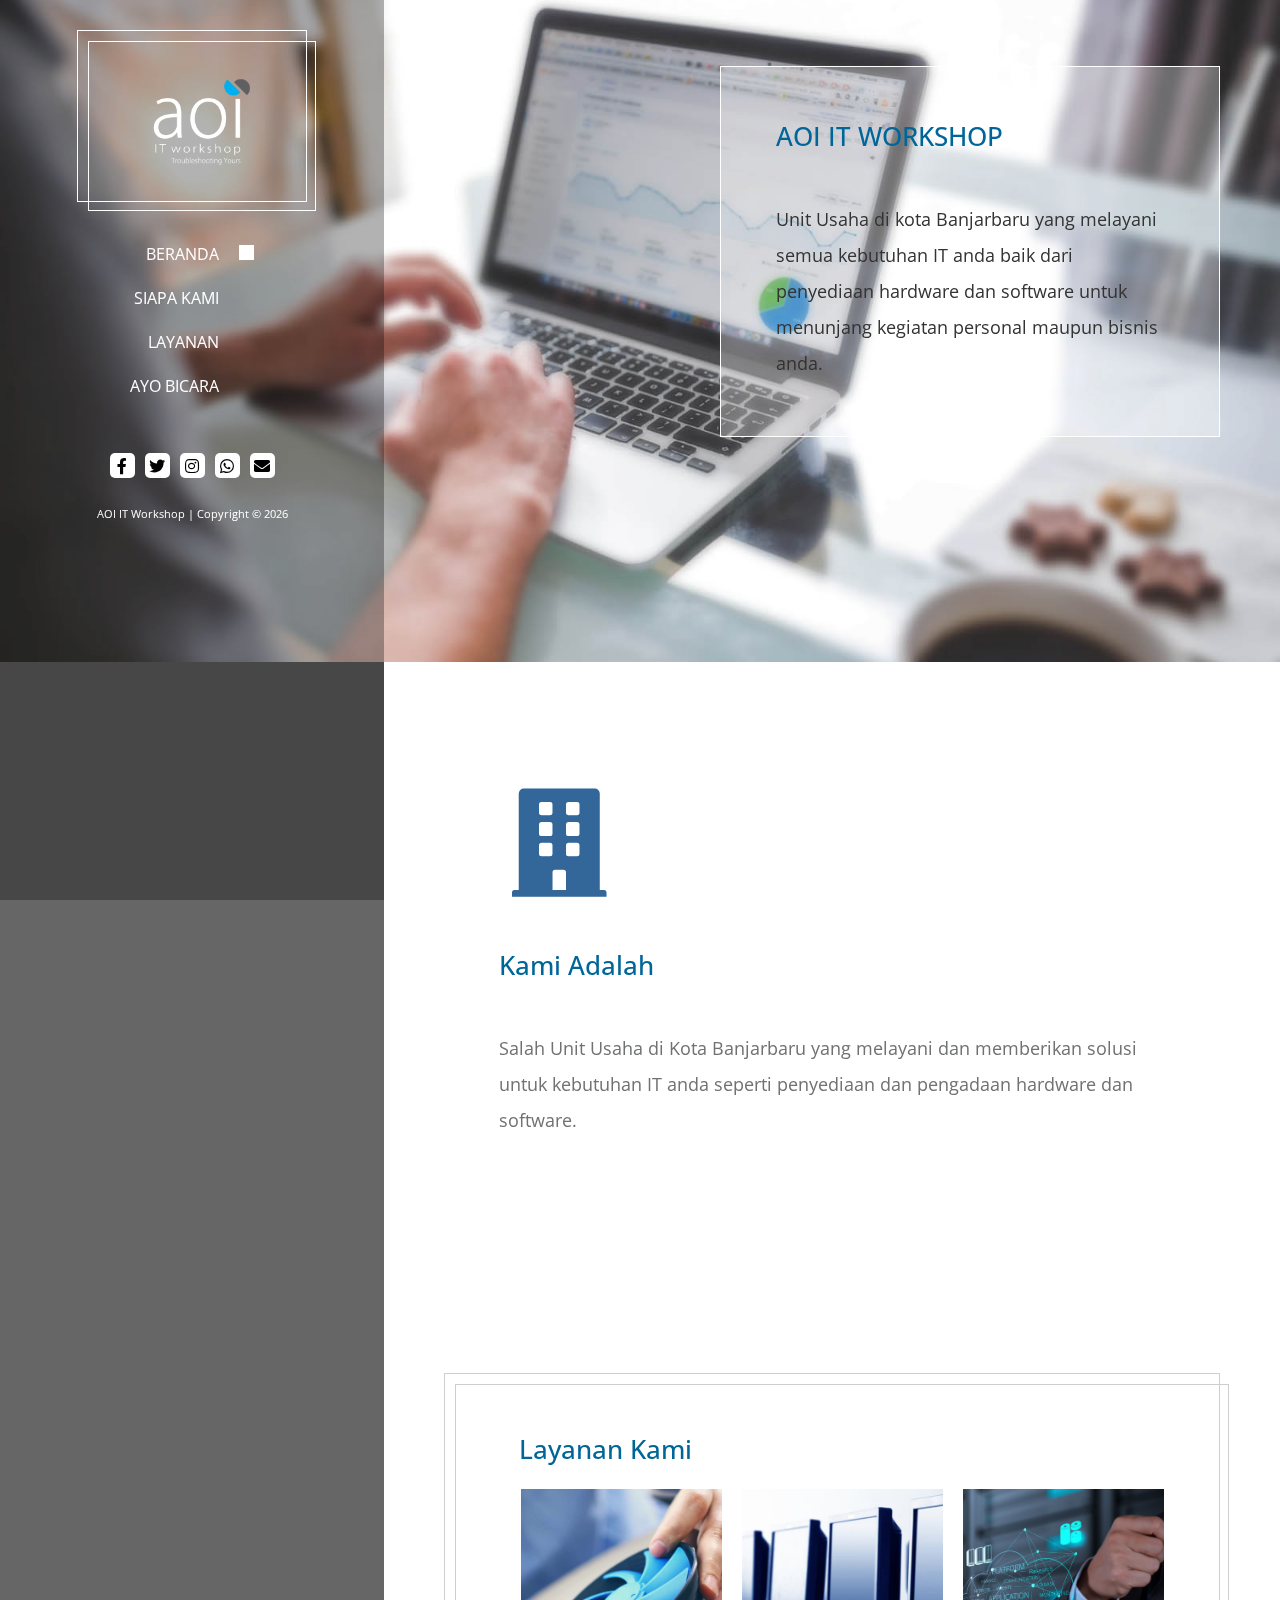
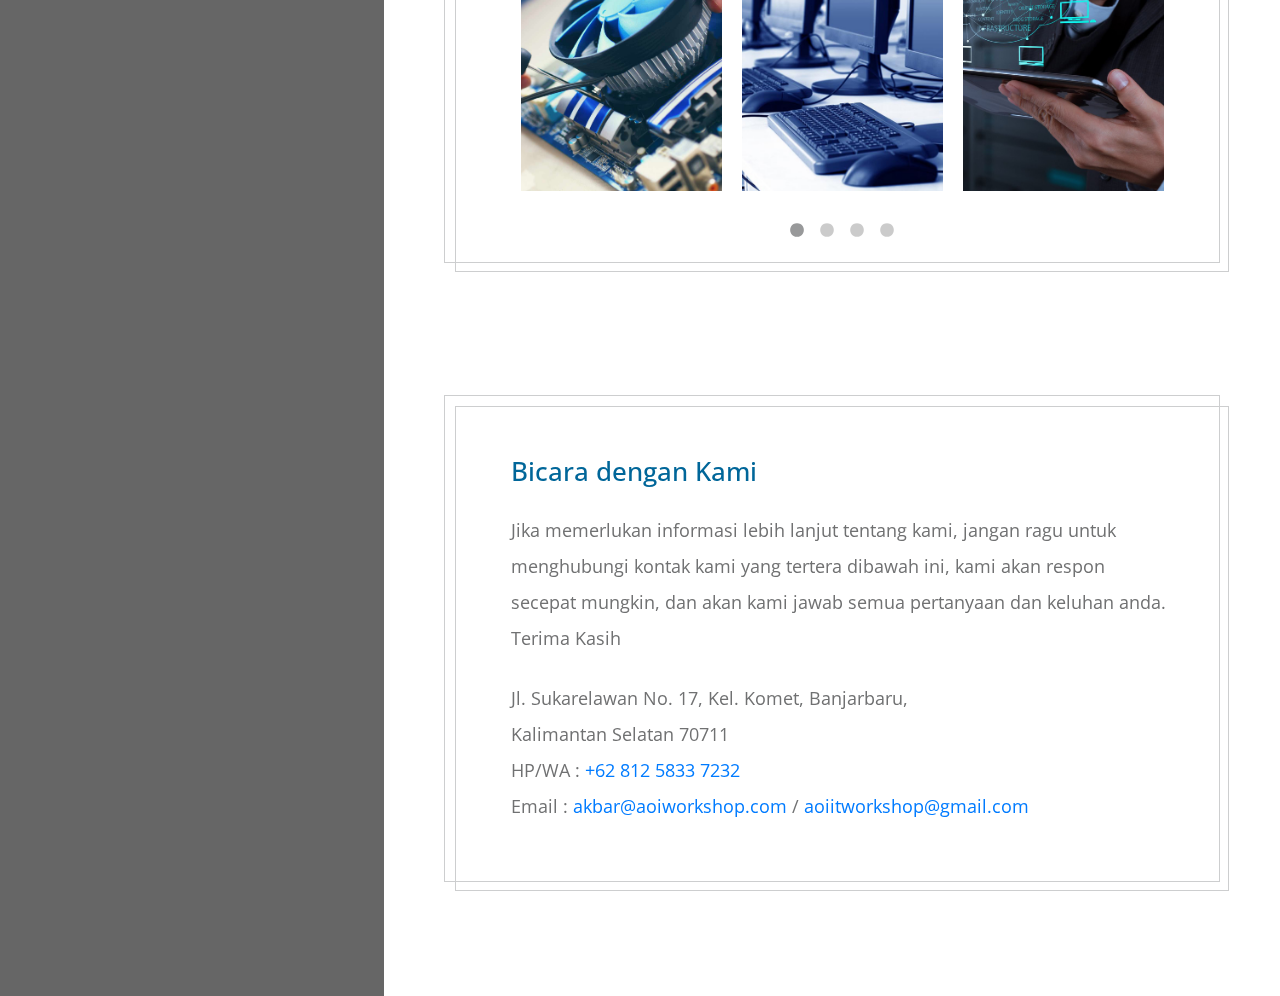
==== commit c976e1ca: "iya pulang" ====
--- a/aoi2/index.html
+++ b/aoi2/index.html
@@ -93,9 +93,9 @@
                   document.write(new Date().getFullYear());
                   </script></p>
                 
-                <p class="mb-0">Design:
+                <!-- <p class="mb-0">Design:
                   <a rel="nofollow" href="https://templatemo.com" class="tm-footer-link">Template Mo</a>
-                </p>
+                </p> -->
               </footer>
             </div>
           </nav>
@@ -165,7 +165,6 @@
                                 <figcaption>
                                   <h2>Jasa <span>Teknisi</span></h2>
                                   <p>Melayani jasa perbaikan komputer dan barang IT anda yang lain.</p>
-                                  <a href="img/gallery/01.jpg">View more</a>
                                 </figcaption>
                               </figure>
                             </div>
@@ -175,7 +174,6 @@
                                 <figcaption>
                                   <h2><span>Hardware</span></h2>
                                   <p> Melayani kebutuhan dalam bentuk penyediaan hardware</p>
-                                  <a href="img/gallery/02.jpg">View more</a>
                                 </figcaption>
                               </figure>
                             </div>
@@ -184,8 +182,7 @@
                                 <img src="img/gallery/03.jpg" alt="Our Work Image" class="img-fluid">
                                 <figcaption>
                                   <h2> <span>Software</span></h2>
-                                  <p>Pembuatan software untuk keperluan personal atau institusi anda</p>
-                                  <a href="img/gallery/03.jpg">View more</a>
+                                  <p>Pengembangan software untuk keperluan personal atau institusi anda</p>
                                 </figcaption>
                               </figure>
                             </div>
@@ -195,7 +192,6 @@
                                 <figcaption>
                                   <h2><span>Konsultasi</span></h2>
                                   <p>Melayani jasa panggilan untuk konsultasi maupun reparasi ditempat anda</p>
-                                  <a href="img/gallery/04.jpg">View more</a>
                                 </figcaption>
                               </figure>
                             </div>
--- a/aoi2/css/templatemo-dream-pulse.css
+++ b/aoi2/css/templatemo-dream-pulse.css
@@ -29,7 +29,7 @@
 }
 
 .small {
-  font-size: 0.95rem;
+  font-size: 0.7rem;
 }
 
 .tm-color-primary {
@@ -172,9 +172,9 @@
 }
 
 .nav-link {
-  font-size: 1.25rem;
-  padding-top: 12px;
-  padding-bottom: 12px;
+  font-size: 1rem;
+  padding-top: 10px;
+  padding-bottom: 10px;
 }
 
 .nav-link .tm-white-rect {
@@ -336,7 +336,7 @@
   padding: 1em;
   color: #fff;
   text-transform: uppercase;
-  font-size: 1.25em;
+  font-size: 1em;
   -webkit-backface-visibility: hidden;
   backface-visibility: hidden;
 }
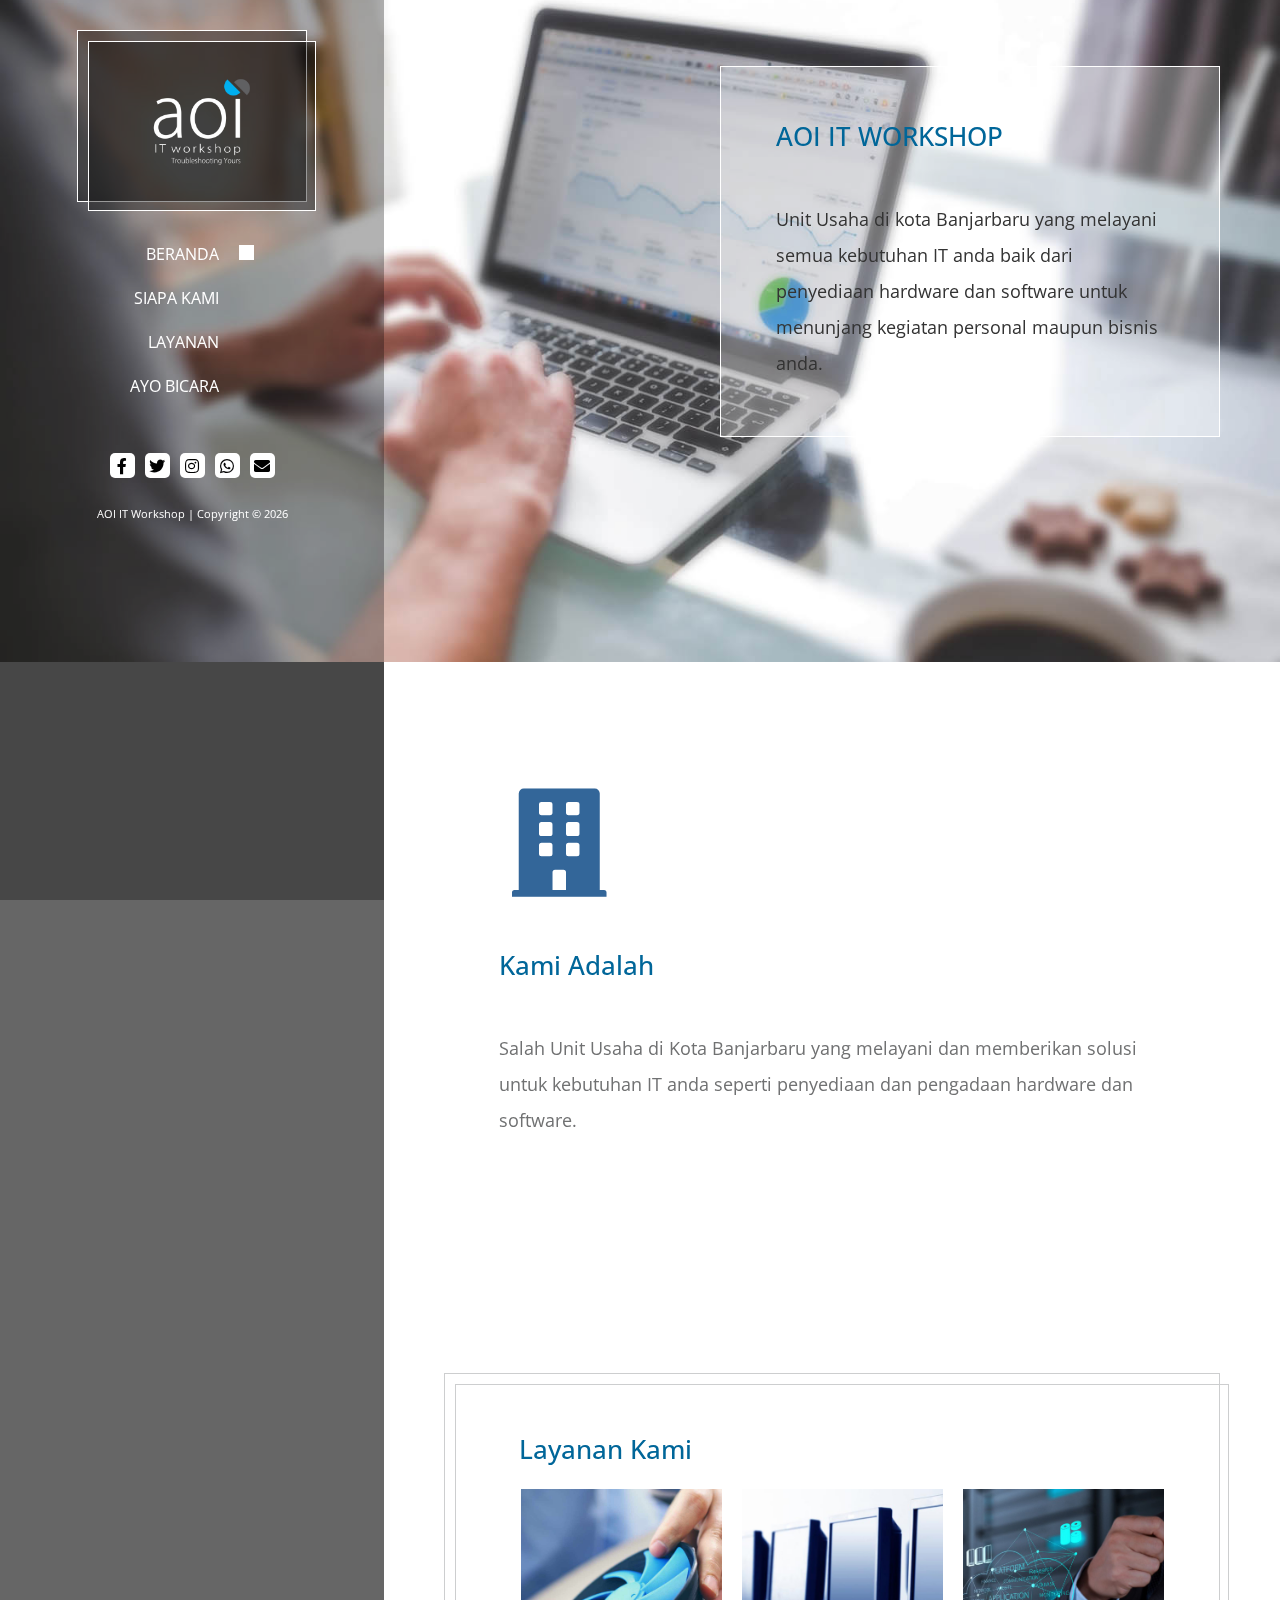
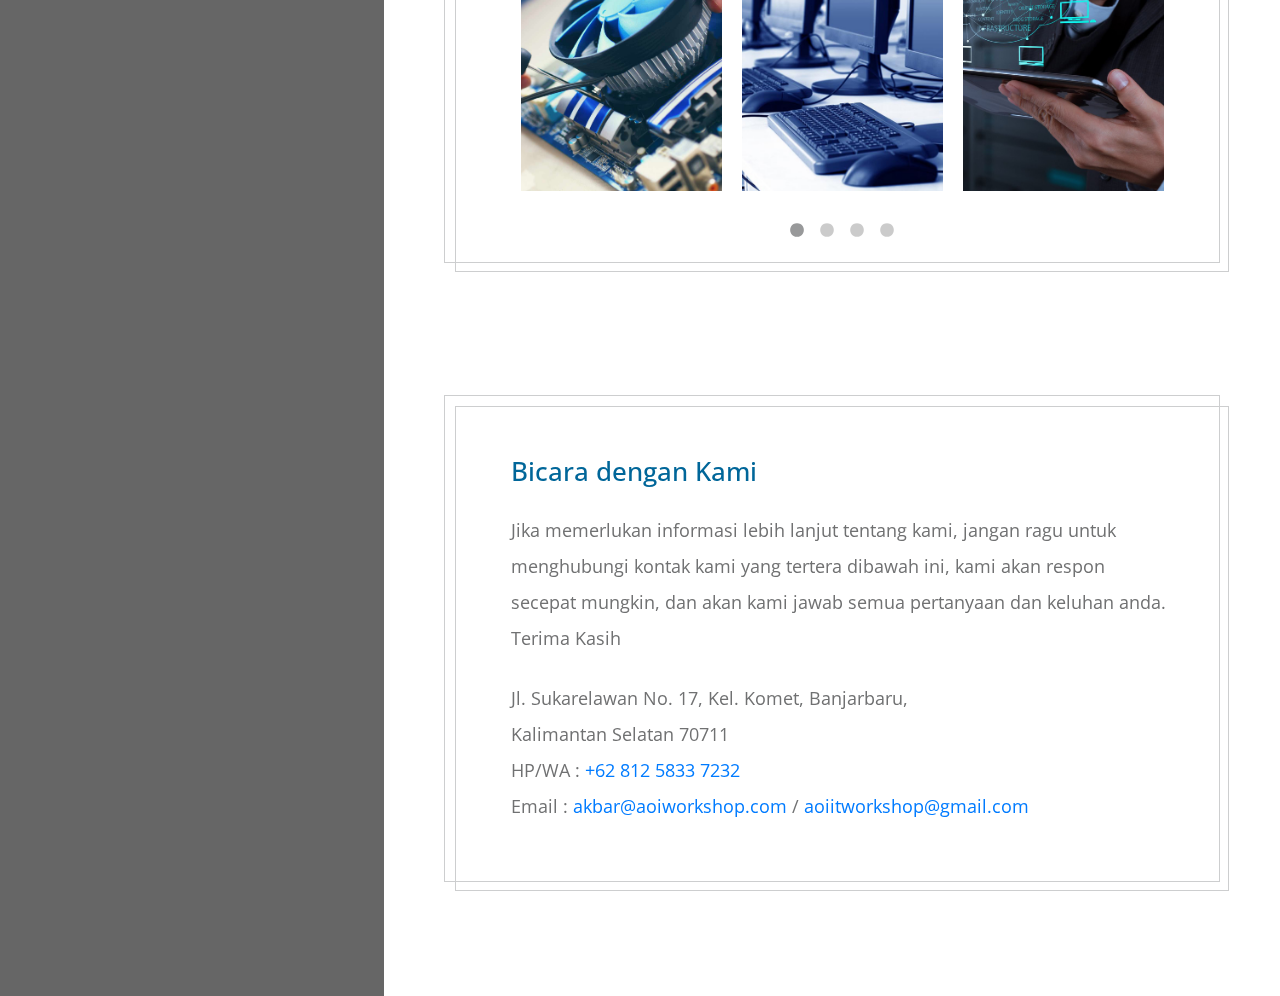
==== commit 12f3af82: "lagii" ====
--- a/aoi2/index.html
+++ b/aoi2/index.html
@@ -28,11 +28,13 @@
             </button>
             <div class="tm-sidebar-sticky">
               <div class="tm-brand-box">
-                <div class="tm-double-border-1">
-                  <div class="tm-double-border-2">
+                <div class="double-border-1">
+                  <div class="double-border-2">
                     <h1 class="tm-brand text-uppercase"><img src="img/logo.png" width="100" height="100" /></h1>
                   </div>
                 </div>
+                <!-- <h1 class="tm-brand text-uppercase"><img src="img/logo.png" width="100" height="100" /></h1> -->
+
               </div>
 
               <ul id="tmMainNav" class="nav flex-column text-uppercase text-right tm-main-nav">
--- a/aoi2/css/templatemo-dream-pulse.css
+++ b/aoi2/css/templatemo-dream-pulse.css
@@ -91,15 +91,30 @@
   color: white;
   text-align: center;
   margin: 30px auto 30px;
+
+}
+
+.double-border-1,
+.double-border-2 {
+  border: 1px solid #fff;
+  position: relative;
+  background-color: rgba(0, 0, 0, 0.4);
+
 }
 
 .tm-double-border-1,
 .tm-double-border-2 {
   border: 1px solid #fff;
   position: relative;
+
 }
 
 .tm-double-border-2 {
+  top: 10px;
+  left: 10px;
+}
+
+.double-border-2 {
   top: 10px;
   left: 10px;
 }
